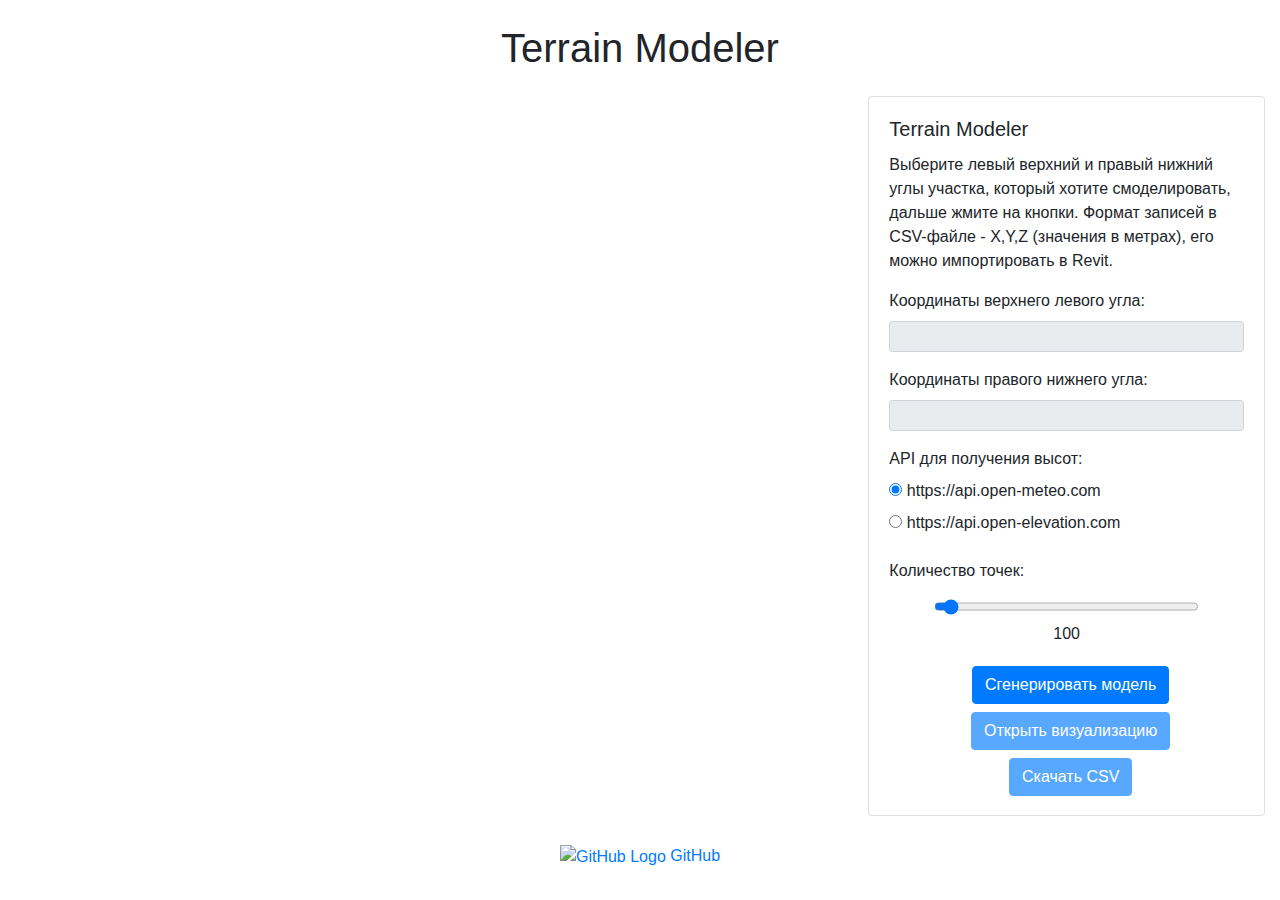
==== static/index.html @ 624adfc8 "Initial" ====
<!DOCTYPE html>
<html>
    <head>
        <title>Terrain Modeler</title>
        <link rel="icon" type="image/x-icon" href="/static/favicon.ico">
        <link rel="stylesheet" href="https://unpkg.com/leaflet/dist/leaflet.css" />
        <link rel="stylesheet" href="https://stackpath.bootstrapcdn.com/bootstrap/4.5.2/css/bootstrap.min.css">
        <link rel="stylesheet" href="styles/style.css">
    </head>
    <body onload="init()">
        <div class="container-fluid">
            <h1 class="text-center m-4">Terrain Modeler</h1>
            <div class="row">
                <div class="col-xl-8 col-lg-12">
                    <div id="map" class="map"></div>
                </div>
                <div class="col-xl-4 col-lg-12">
                    <div class="card">
                        <div class="card-body">
                            <h5 class="card-title">Terrain Modeler</h5>
                            <p class="card-text">Выберите левый верхний и правый нижний углы участка, который хотите смоделировать, дальше жмите на кнопки. Формат записей в CSV-файле - X,Y,Z (значения в метрах), его можно импортировать в Revit.</p>
                            <form id="coordsForm" action="javascript:void(0);" onsubmit="submitCoordsForm()">
                                <div class="form-group">
                                    <label for="top_left">Координаты верхнего левого угла:</label>
                                    <input type="text" class="form-control form-control-sm" id="top_left" name="top_left" readonly>
                                </div>
                                <div class="form-group">
                                    <label for="bottom_right">Координаты правого нижнего угла:</label>
                                    <input type="text" class="form-control form-control-sm" id="bottom_right" name="bottom_right" readonly>
                                </div>
                                <div class="form-group">
                                    <label>API для получения высот:</label>
                                    <div>
                                        <input type="radio" id="api1" name="api" value="https://api.open-meteo.com" checked>
                                        <label for="api1">https://api.open-meteo.com</label>
                                    </div>
                                    <div>
                                        <input type="radio" id="api2" name="api" value="https://api.open-elevation.com">
                                        <label for="api2">https://api.open-elevation.com</label>
                                    </div>
                                </div>
                                <div class="form-group">
                                    <label for="points-slider">Количество точек:</label>
                                    <div class="row-1 d-flex justify-content-center">
                                        <div class="col-md-10">
                                            <input type="range" class="form-control form-control-sm" id="points-slider" name="points" min="100" max="10000" step="1" value="100">
                                        </div>
                                    </div>
                                    <div class="row-2 text-center">
                                        <span id="slider-value">100</span>
                                    </div>         
                                </div>
                                <div class="row">
                                    <div class="col-12 text-center m-1">
                                        <button type="submit" class="btn btn-primary" onclick="generateModel()">Сгенерировать модель</button>
                                    </div>
                                </div>
                            </form>
                            <div class="row">
                                <div class="col-12 text-center m-1">
                                    <button id="open-preview" class="btn btn-primary" disabled onclick="openPreview()">Открыть визуализацию</button>
                                </div>
                                <div class="col-12 text-center m-1">
                                    <button id="download-csv" class="btn btn-primary" disabled onclick="downloadCSV()">Скачать CSV</button>
                                </div>
                            </div>
                        </div>
                    </div>
                </div>
            </div>
        </div>
        <footer class="footer mt-4 py-1 text-center">
            <div class="container">
                <a href="https://github.com/gavril-s/terrain-modeler">
                    <img src="https://github.githubassets.com/images/modules/logos_page/GitHub-Mark.png" alt="GitHub Logo" height="20"> 
                    GitHub
                </a>
            </div>
        </footer>
        <script src="https://unpkg.com/leaflet/dist/leaflet.js"></script>
        <script src="https://code.jquery.com/jquery-3.5.1.slim.min.js"></script>
        <script src="https://cdn.jsdelivr.net/npm/popper.js@1.16.1/dist/umd/popper.min.js"></script>
        <script src="https://stackpath.bootstrapcdn.com/bootstrap/4.5.2/js/bootstrap.min.js"></script>
        <script src="scripts/index.js"></script>
    </body>
</html>
---- static/styles/style.css ----
.container {
    display: flex;
    flex-direction: column; 
    align-content: space-evenly;
    margin: auto;
    height: 100vh;
    width: 100wh;
    overflow-y: hidden;
}

.map {
    height: 80vh;
    margin-left: auto;
}

.card {
    height: 80vh;
}

.footer {
    height: 5vh;
    overflow-y: hidden;
}

.hidden-button {
    display: none;
}
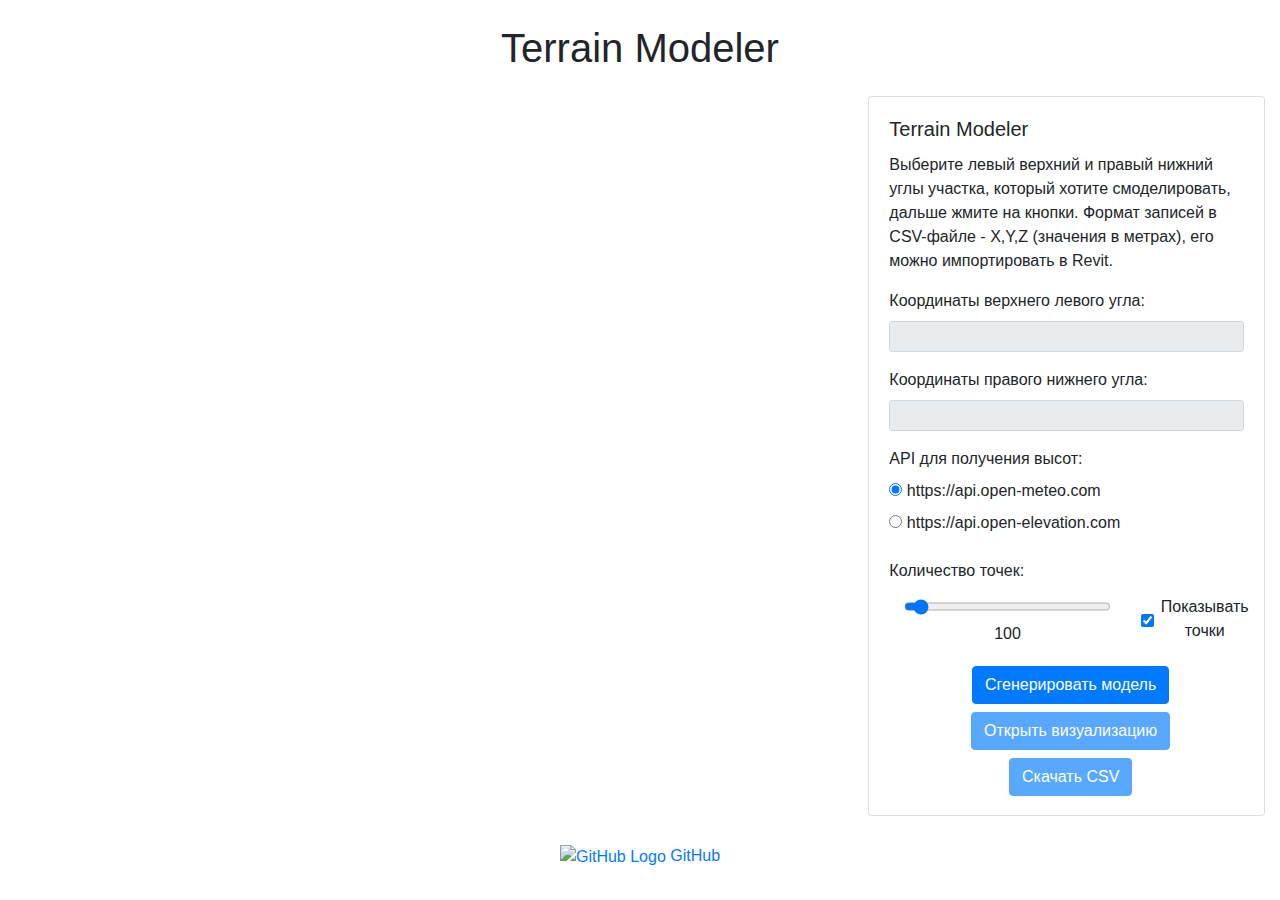
==== commit 90dad290: "README update and checkbox for showing points on model" ====
--- a/static/index.html
+++ b/static/index.html
@@ -41,14 +41,22 @@
                                 </div>
                                 <div class="form-group">
                                     <label for="points-slider">Количество точек:</label>
-                                    <div class="row-1 d-flex justify-content-center">
-                                        <div class="col-md-10">
-                                            <input type="range" class="form-control form-control-sm" id="points-slider" name="points" min="100" max="10000" step="1" value="100">
+                                    <div class="row-1 d-flex justify-content-between align-items-center text-center">
+                                        <div class="col-md-8">
+                                            <div class="row-2 text-center">
+                                                <input type="range" class="form-control form-control-sm" id="points-slider" name="points" min="100" max="10000" step="1" value="100">
+                                                <span id="slider-value">100</span>
+                                            </div>
+                                        </div>
+                                        <div class="col-md-4">
+                                            <div class="form-check d-flex flex-column align-items-start justify-content-center"> 
+                                                <input class="form-check-input" type="checkbox" id="show_points" name="show_points" checked>
+                                                <label class="form-check-label text-center" for="show_points">
+                                                    <span class="d-block">Показывать точки</span>
+                                                </label>                                
+                                            </div>
                                         </div>
                                     </div>
-                                    <div class="row-2 text-center">
-                                        <span id="slider-value">100</span>
-                                    </div>         
                                 </div>
                                 <div class="row">
                                     <div class="col-12 text-center m-1">
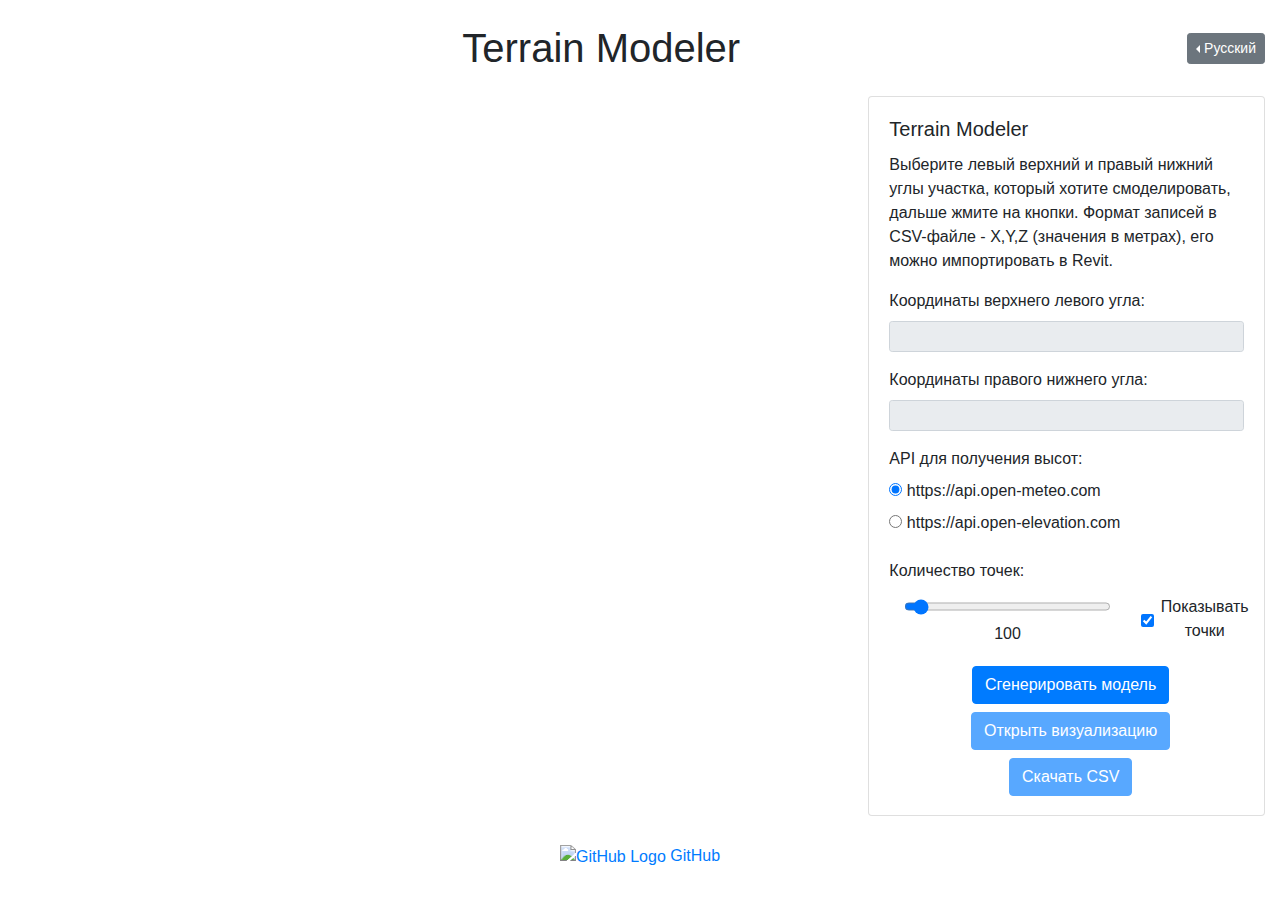
==== commit 81c11f02: "Add English translation" ====
--- a/static/index.html
+++ b/static/index.html
@@ -9,7 +9,21 @@
     </head>
     <body onload="init()">
         <div class="container-fluid">
-            <h1 class="text-center m-4">Terrain Modeler</h1>
+            <div class="row justify-content-between align-items-center">
+                <div class="col-auto"></div>
+                <div class="col-auto">
+                    <h1 class="text-center m-4" id="page-title">Terrain Modeler</h1> 
+                </div>
+                <div class="col-auto my-4">
+                    <div class="dropleft">
+                        <button class="btn btn-secondary btn-sm dropdown-toggle" type="button" data-toggle="dropdown" aria-haspopup="true" aria-expanded="false" id="language-button">Русский</button>
+                        <ul class="dropdown-menu">
+                            <li><a class="dropdown-item" href="#" onclick="switchLanguage('en')">English</a></li>
+                            <li><a class="dropdown-item" href="#" onclick="switchLanguage('ru')">Русский</a></li>
+                        </ul>
+                    </div>            
+                </div>        
+            </div>
             <div class="row">
                 <div class="col-xl-8 col-lg-12">
                     <div id="map" class="map"></div>
@@ -17,19 +31,19 @@
                 <div class="col-xl-4 col-lg-12">
                     <div class="card">
                         <div class="card-body">
-                            <h5 class="card-title">Terrain Modeler</h5>
-                            <p class="card-text">Выберите левый верхний и правый нижний углы участка, который хотите смоделировать, дальше жмите на кнопки. Формат записей в CSV-файле - X,Y,Z (значения в метрах), его можно импортировать в Revit.</p>
+                            <h5 class="card-title" id="card-title">Terrain Modeler</h5>
+                            <p class="card-text" id="card-text">Выберите левый верхний и правый нижний углы участка, который хотите смоделировать, дальше жмите на кнопки. Формат записей в CSV-файле - X,Y,Z (значения в метрах), его можно импортировать в Revit.</p>
                             <form id="coordsForm" action="javascript:void(0);" onsubmit="submitCoordsForm()">
                                 <div class="form-group">
-                                    <label for="top_left">Координаты верхнего левого угла:</label>
+                                    <label for="top_left" id="top-left-label">Координаты верхнего левого угла:</label>
                                     <input type="text" class="form-control form-control-sm" id="top_left" name="top_left" readonly>
                                 </div>
                                 <div class="form-group">
-                                    <label for="bottom_right">Координаты правого нижнего угла:</label>
+                                    <label for="bottom_right" id="bottom-right-label">Координаты правого нижнего угла:</label>
                                     <input type="text" class="form-control form-control-sm" id="bottom_right" name="bottom_right" readonly>
                                 </div>
                                 <div class="form-group">
-                                    <label>API для получения высот:</label>
+                                    <label id="api-label">API для получения высот:</label>
                                     <div>
                                         <input type="radio" id="api1" name="api" value="https://api.open-meteo.com" checked>
                                         <label for="api1">https://api.open-meteo.com</label>
@@ -40,7 +54,7 @@
                                     </div>
                                 </div>
                                 <div class="form-group">
-                                    <label for="points-slider">Количество точек:</label>
+                                    <label for="points-slider" id="points-slider-label">Количество точек:</label>
                                     <div class="row-1 d-flex justify-content-between align-items-center text-center">
                                         <div class="col-md-8">
                                             <div class="row-2 text-center">
@@ -52,7 +66,7 @@
                                             <div class="form-check d-flex flex-column align-items-start justify-content-center"> 
                                                 <input class="form-check-input" type="checkbox" id="show_points" name="show_points" checked>
                                                 <label class="form-check-label text-center" for="show_points">
-                                                    <span class="d-block">Показывать точки</span>
+                                                    <span class="d-block" id="show-points-label">Показывать точки</span>
                                                 </label>                                
                                             </div>
                                         </div>
@@ -60,7 +74,7 @@
                                 </div>
                                 <div class="row">
                                     <div class="col-12 text-center m-1">
-                                        <button type="submit" class="btn btn-primary" onclick="generateModel()">Сгенерировать модель</button>
+                                        <button id="generate" type="submit" class="btn btn-primary" onclick="generateModel()">Сгенерировать модель</button>
                                     </div>
                                 </div>
                             </form>
@@ -89,6 +103,7 @@
         <script src="https://code.jquery.com/jquery-3.5.1.slim.min.js"></script>
         <script src="https://cdn.jsdelivr.net/npm/popper.js@1.16.1/dist/umd/popper.min.js"></script>
         <script src="https://stackpath.bootstrapcdn.com/bootstrap/4.5.2/js/bootstrap.min.js"></script>
+        <script src="scripts/lang.js"></script>
         <script src="scripts/index.js"></script>
     </body>
 </html>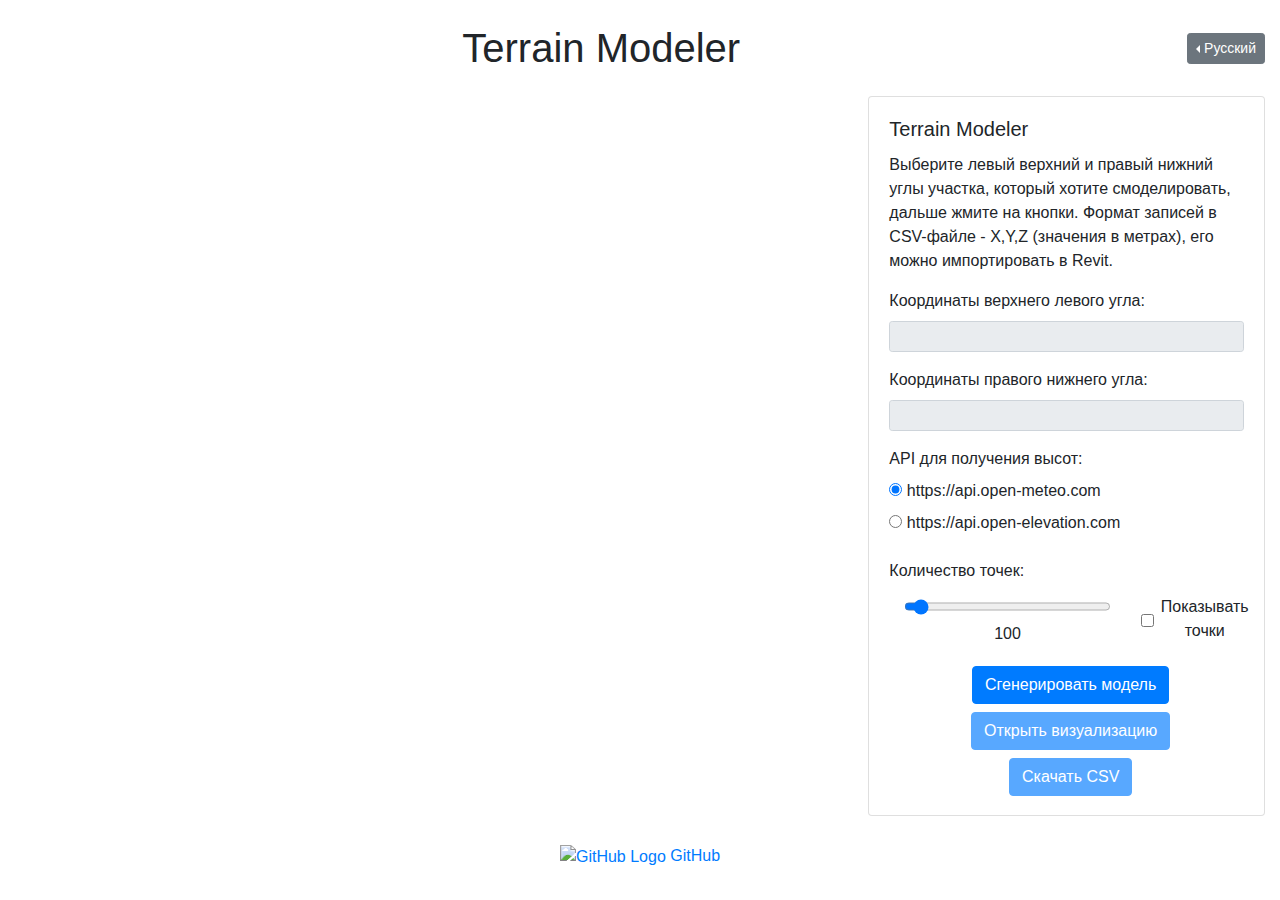
==== commit 6dc8e4d1: "Improve preview look" ====
--- a/static/index.html
+++ b/static/index.html
@@ -64,7 +64,7 @@
                                         </div>
                                         <div class="col-md-4">
                                             <div class="form-check d-flex flex-column align-items-start justify-content-center"> 
-                                                <input class="form-check-input" type="checkbox" id="show_points" name="show_points" checked>
+                                                <input class="form-check-input" type="checkbox" id="show_points" name="show_points">
                                                 <label class="form-check-label text-center" for="show_points">
                                                     <span class="d-block" id="show-points-label">Показывать точки</span>
                                                 </label>                                
